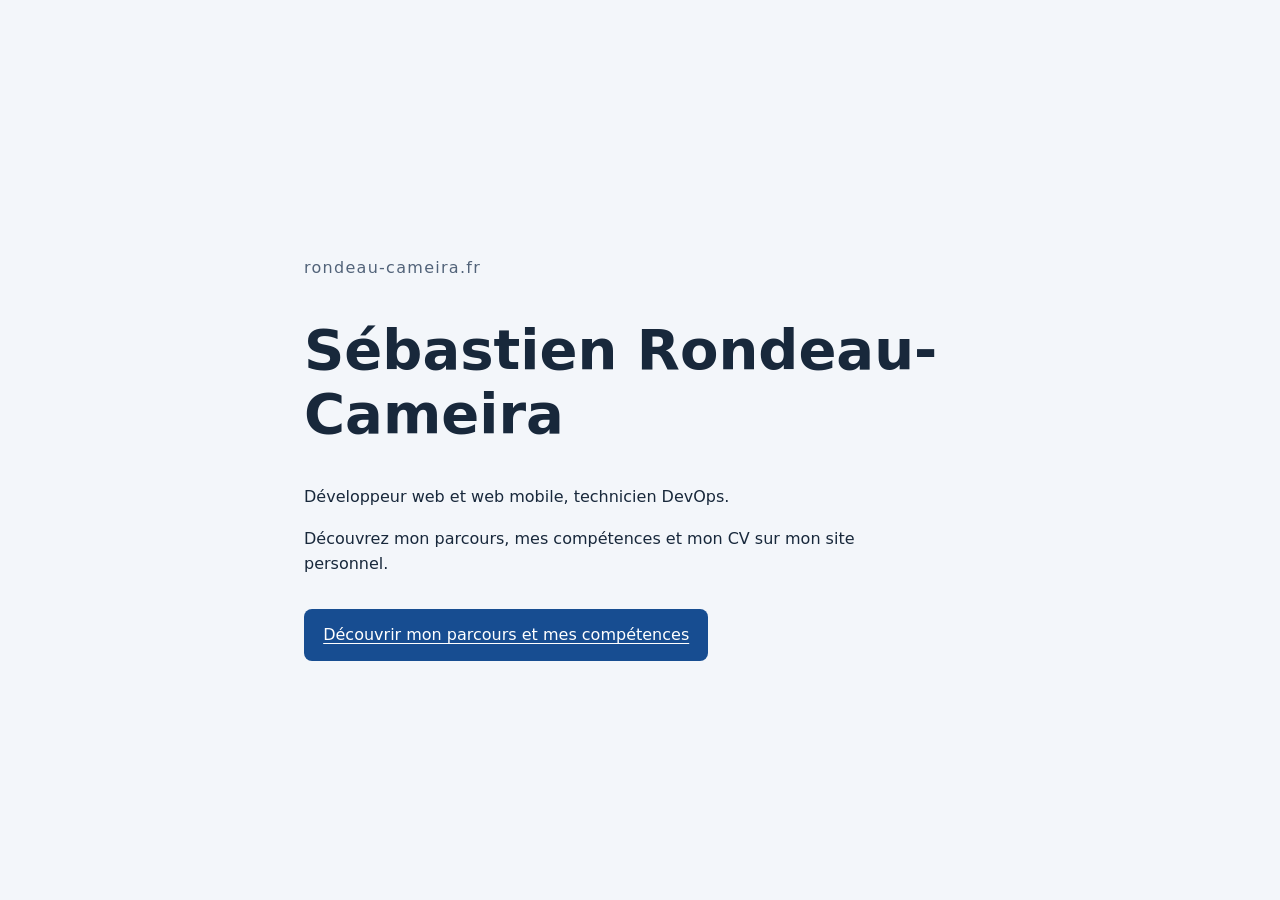
==== index.html @ 517b5387 "Update index.html" ====
<!DOCTYPE html>
<html lang="fr">
<head>
  <meta charset="utf-8">
  <meta name="viewport" content="width=device-width, initial-scale=1.0">
  <title>rondeau-cameira.fr</title>
  <meta name="description" content="Découvrez le parcours, les compétences et le CV de Sébastien Rondeau-Cameira, développeur web et web mobile, technicien DevOps.">
  <meta name="author" content="Sébastien RONDEAU-CAMEIRA">
  <link rel="canonical" href="https://www.rondeau-cameira.fr/">
  <meta property="og:type" content="website">
  <meta property="og:locale" content="fr_FR">
  <meta property="og:site_name" content="Rondeau-Cameira">
  <meta property="og:title" content="Rondeau-Cameira">
  <meta property="og:description" content="Découvrez le parcours, les compétences et le CV de Sébastien Rondeau-Cameira, développeur web et web mobile, technicien DevOps.">
  <meta property="og:url" content="https://www.rondeau-cameira.fr/">
  <meta property="og:image" content="https://www.rondeau-cameira.fr/android-chrome-512x512.png">
  <meta property="og:image:type" content="image/png">
  <meta property="og:image:width" content="512">
  <meta property="og:image:height" content="512">
  <meta property="og:image:alt" content="Icône du site de Sébastien Rondeau-Cameira">
  <link rel="stylesheet" href="styles.css">
  <link rel="icon" href="favicon.ico" sizes="any">
  <link rel="icon" type="image/png" sizes="32x32" href="favicon-32x32.png">
  <link rel="icon" type="image/png" sizes="16x16" href="favicon-16x16.png">
  <link rel="apple-touch-icon" sizes="180x180" href="apple-touch-icon.png">
  <link rel="manifest" href="site.webmanifest">
  <meta name="theme-color" content="#ffffff">
</head>
<body>
  <main>
    <p class="domain">rondeau-cameira.fr</p>
    <h1>Sébastien Rondeau-Cameira</h1>
    <p>Développeur web et web mobile, technicien DevOps.</p>
    <p>Découvrez mon parcours, mes compétences et mon CV sur mon site personnel.</p>
    <a href="https://sebastien.rondeau-cameira.fr/">Découvrir mon parcours et mes compétences</a>
  </main>
</body>
</html>
---- styles.css ----
:root {
  color-scheme: light dark;
  font-family: system-ui, sans-serif;
  line-height: 1.6;
  color: #18283b;
  background: #f3f6fa;
}

* { box-sizing: border-box; }

body {
  margin: 0;
  min-height: 100vh;
  display: grid;
  place-items: center;
  padding: 2rem 1.25rem;
}

main { width: 100%; max-width: 42rem; }
.domain { color: #526379; letter-spacing: 0.08em; }
h1 { font-size: clamp(2rem, 7vw, 3.5rem); line-height: 1.15; overflow-wrap: anywhere; }
p { max-width: 36rem; }

a {
  display: inline-block;
  margin-top: 1rem;
  padding: 0.85rem 1.2rem;
  border-radius: 0.5rem;
  color: #fff;
  background: #174d91;
  text-decoration: underline;
  text-underline-offset: 0.2em;
}

a:hover { background: #103b72; }
a:focus-visible { outline: 3px solid #a34b00; outline-offset: 5px; }

@media (prefers-color-scheme: dark) {
  :root { color: #edf3fb; background: #101c2c; }
  .domain { color: #b2c2d7; }
  a { background: #245ea8; }
  a:hover { background: #2b6ec3; }
  a:focus-visible { outline-color: #ffbe73; }
}
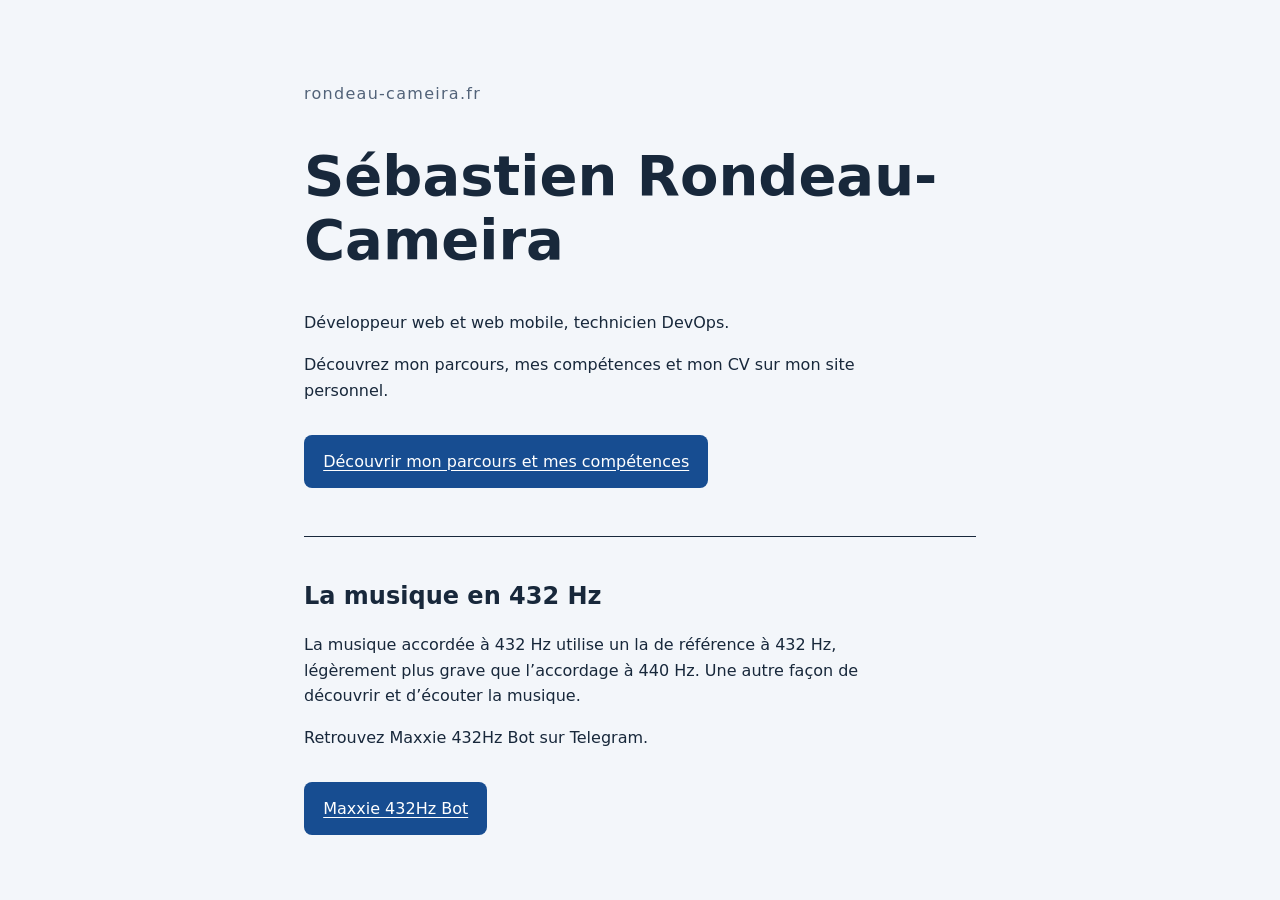
==== commit 8d303a66: "Add 432 Hz music section and Maxxie Telegram link" ====
--- a/index.html
+++ b/index.html
@@ -33,6 +33,12 @@
     <p>Développeur web et web mobile, technicien DevOps.</p>
     <p>Découvrez mon parcours, mes compétences et mon CV sur mon site personnel.</p>
     <a href="https://sebastien.rondeau-cameira.fr/">Découvrir mon parcours et mes compétences</a>
+    <section class="music" aria-labelledby="music-title">
+      <h2 id="music-title">La musique en 432 Hz</h2>
+      <p>La musique accordée à 432 Hz utilise un la de référence à 432 Hz, légèrement plus grave que l’accordage à 440 Hz. Une autre façon de découvrir et d’écouter la musique.</p>
+      <p>Retrouvez Maxxie 432Hz Bot sur Telegram.</p>
+      <a href="https://t.me/Maxxie_432Hz_Bot">Maxxie 432Hz Bot</a>
+    </section>
   </main>
 </body>
 </html>
--- a/styles.css
+++ b/styles.css
@@ -20,6 +20,8 @@
 .domain { color: #526379; letter-spacing: 0.08em; }
 h1 { font-size: clamp(2rem, 7vw, 3.5rem); line-height: 1.15; overflow-wrap: anywhere; }
 p { max-width: 36rem; }
+.music { margin-top: 3rem; padding-top: 1.5rem; border-top: 1px solid currentColor; }
+.music h2 { font-size: 1.5rem; line-height: 1.3; }
 
 a {
   display: inline-block;
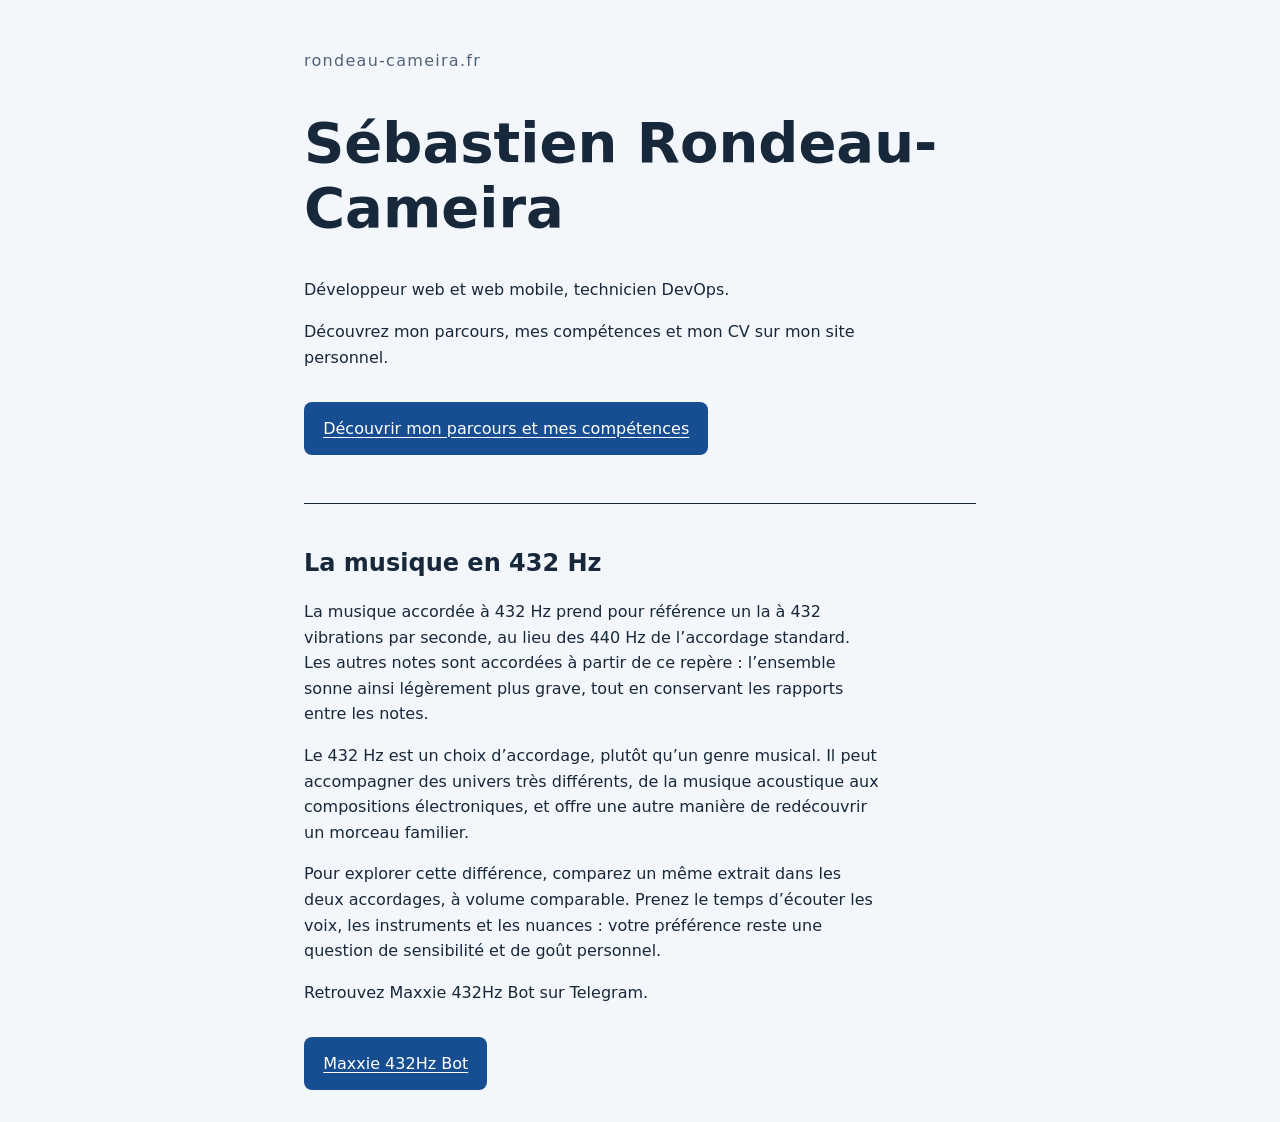
==== commit 58b7cd01: "Expand description of 432 Hz music" ====
--- a/index.html
+++ b/index.html
@@ -35,7 +35,9 @@
     <a href="https://sebastien.rondeau-cameira.fr/">Découvrir mon parcours et mes compétences</a>
     <section class="music" aria-labelledby="music-title">
       <h2 id="music-title">La musique en 432 Hz</h2>
-      <p>La musique accordée à 432 Hz utilise un la de référence à 432 Hz, légèrement plus grave que l’accordage à 440 Hz. Une autre façon de découvrir et d’écouter la musique.</p>
+      <p>La musique accordée à 432 Hz prend pour référence un la à 432 vibrations par seconde, au lieu des 440 Hz de l’accordage standard. Les autres notes sont accordées à partir de ce repère : l’ensemble sonne ainsi légèrement plus grave, tout en conservant les rapports entre les notes.</p>
+      <p>Le 432 Hz est un choix d’accordage, plutôt qu’un genre musical. Il peut accompagner des univers très différents, de la musique acoustique aux compositions électroniques, et offre une autre manière de redécouvrir un morceau familier.</p>
+      <p>Pour explorer cette différence, comparez un même extrait dans les deux accordages, à volume comparable. Prenez le temps d’écouter les voix, les instruments et les nuances : votre préférence reste une question de sensibilité et de goût personnel.</p>
       <p>Retrouvez Maxxie 432Hz Bot sur Telegram.</p>
       <a href="https://t.me/Maxxie_432Hz_Bot">Maxxie 432Hz Bot</a>
     </section>
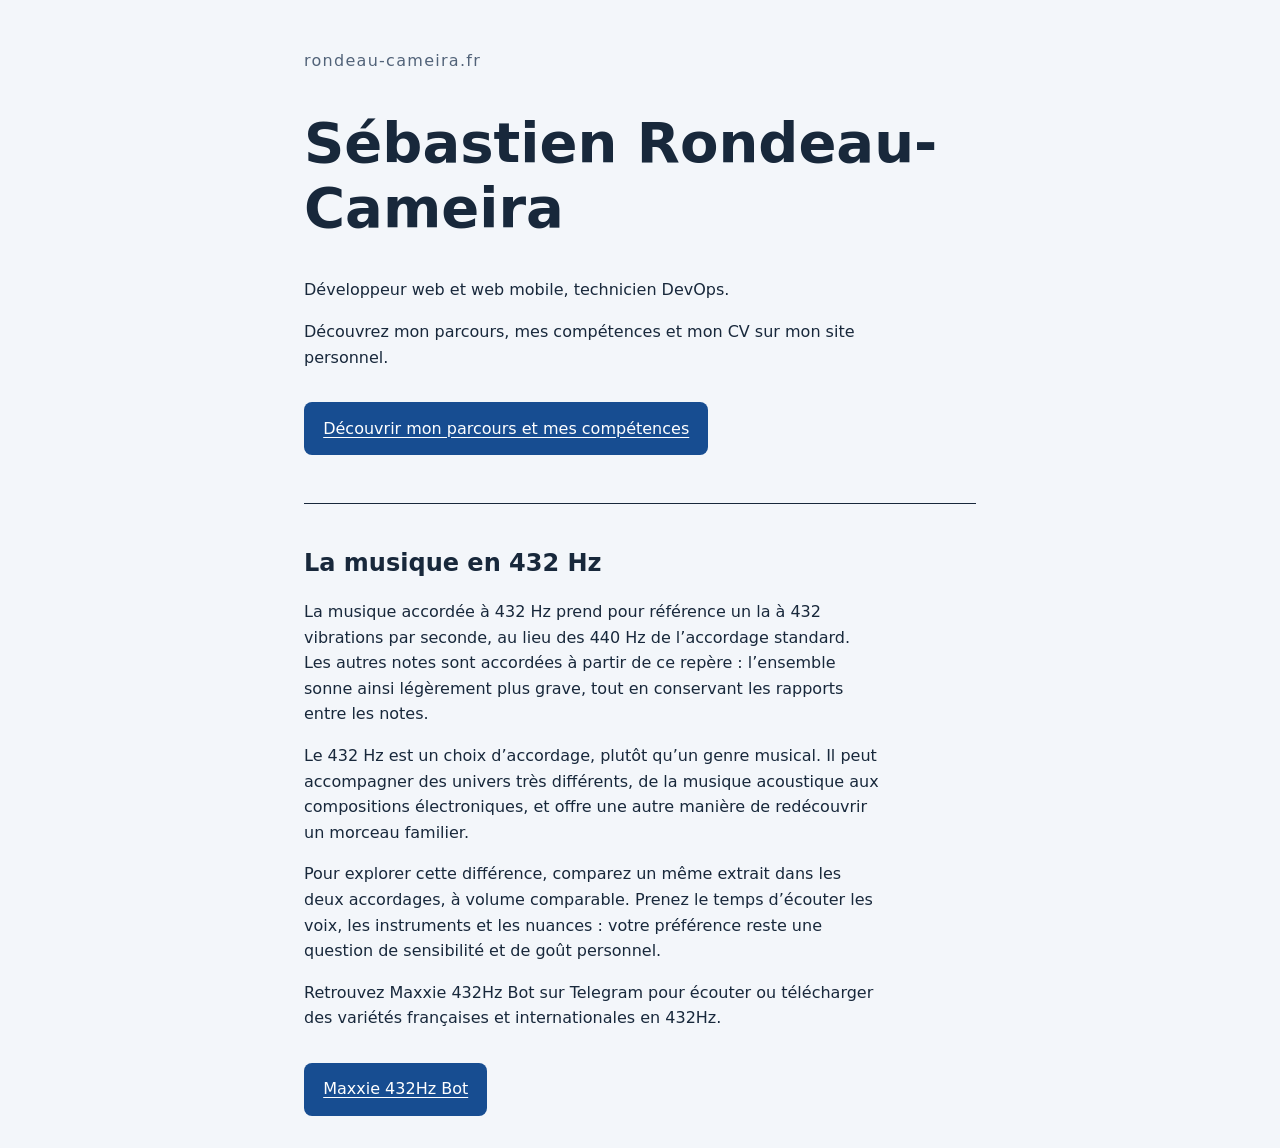
==== commit a993aa27: "Update Maxxie 432Hz Bot description" ====
--- a/index.html
+++ b/index.html
@@ -38,7 +38,7 @@
       <p>La musique accordée à 432 Hz prend pour référence un la à 432 vibrations par seconde, au lieu des 440 Hz de l’accordage standard. Les autres notes sont accordées à partir de ce repère : l’ensemble sonne ainsi légèrement plus grave, tout en conservant les rapports entre les notes.</p>
       <p>Le 432 Hz est un choix d’accordage, plutôt qu’un genre musical. Il peut accompagner des univers très différents, de la musique acoustique aux compositions électroniques, et offre une autre manière de redécouvrir un morceau familier.</p>
       <p>Pour explorer cette différence, comparez un même extrait dans les deux accordages, à volume comparable. Prenez le temps d’écouter les voix, les instruments et les nuances : votre préférence reste une question de sensibilité et de goût personnel.</p>
-      <p>Retrouvez Maxxie 432Hz Bot sur Telegram.</p>
+      <p>Retrouvez Maxxie 432Hz Bot sur Telegram pour écouter ou télécharger des variétés françaises et internationales en 432Hz.</p>
       <a href="https://t.me/Maxxie_432Hz_Bot">Maxxie 432Hz Bot</a>
     </section>
   </main>
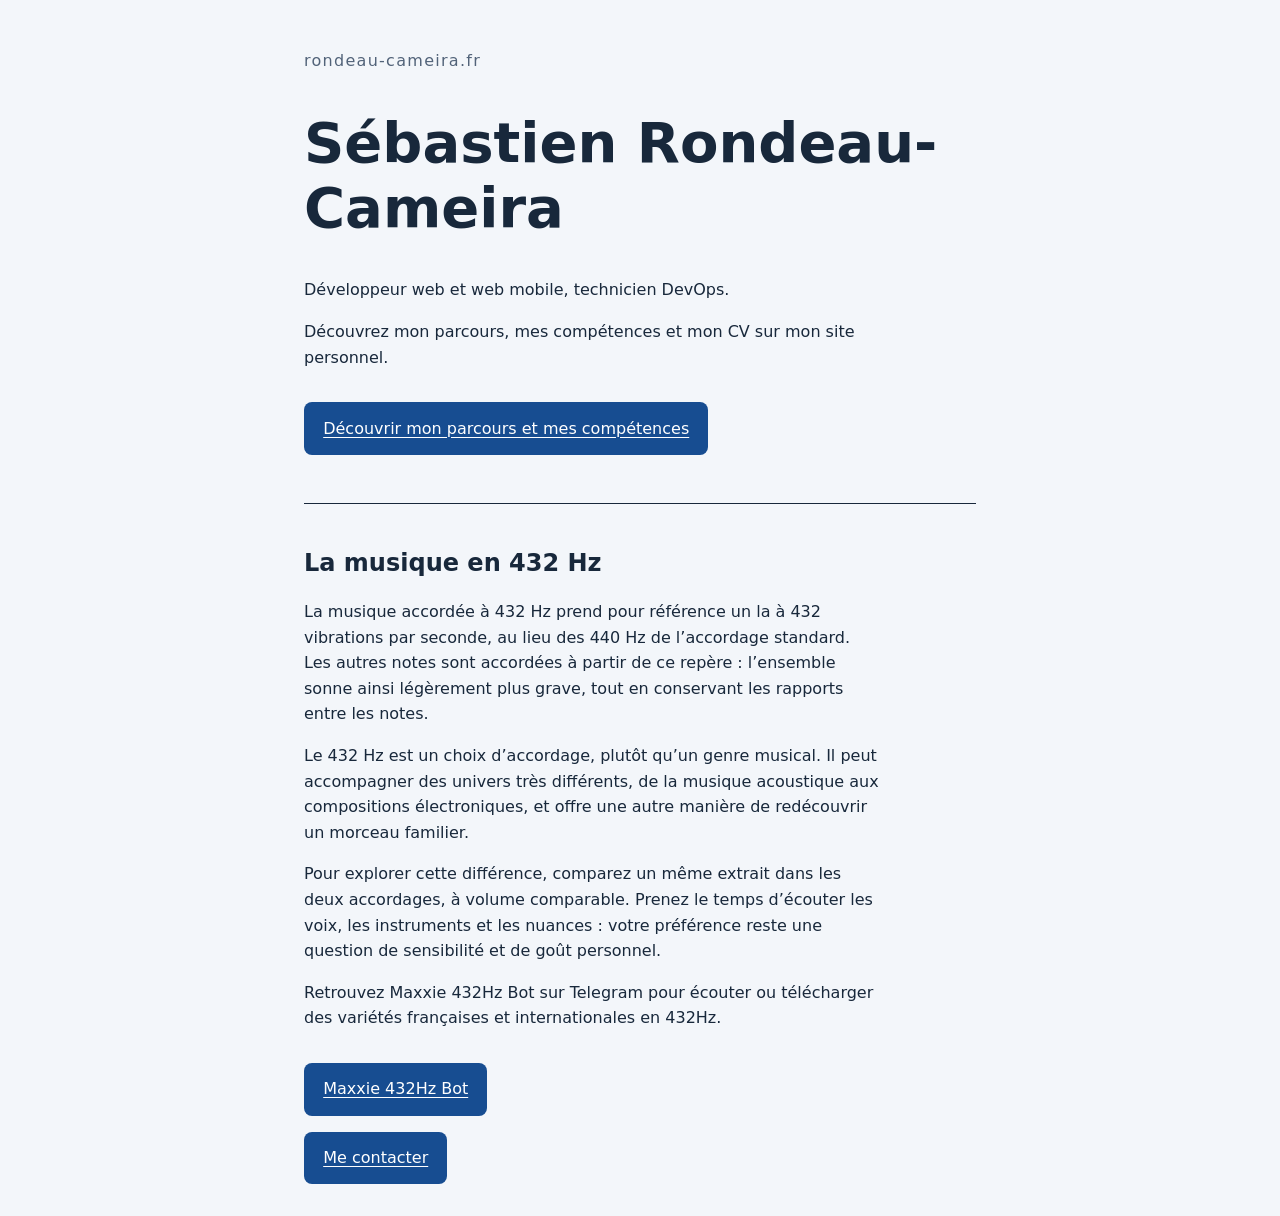
==== commit ab1947be: "Add accessible Formspree contact page" ====
--- a/index.html
+++ b/index.html
@@ -41,6 +41,7 @@
       <p>Retrouvez Maxxie 432Hz Bot sur Telegram pour écouter ou télécharger des variétés françaises et internationales en 432Hz.</p>
       <a href="https://t.me/Maxxie_432Hz_Bot">Maxxie 432Hz Bot</a>
     </section>
+    <nav aria-label="Contact"><a href="contact/">Me contacter</a></nav>
   </main>
 </body>
 </html>
--- a/styles.css
+++ b/styles.css
@@ -23,7 +23,7 @@
 .music { margin-top: 3rem; padding-top: 1.5rem; border-top: 1px solid currentColor; }
 .music h2 { font-size: 1.5rem; line-height: 1.3; }
 
-a {
+a, button {
   display: inline-block;
   margin-top: 1rem;
   padding: 0.85rem 1.2rem;
@@ -34,13 +34,29 @@
   text-underline-offset: 0.2em;
 }
 
-a:hover { background: #103b72; }
-a:focus-visible { outline: 3px solid #a34b00; outline-offset: 5px; }
+a:hover, button:hover { background: #103b72; }
+a:focus-visible, button:focus-visible, input:focus-visible, textarea:focus-visible { outline: 3px solid #a34b00; outline-offset: 5px; }
+
+button { font: inherit; border: 0; cursor: pointer; }
+.contact-form { display: grid; gap: 1.25rem; margin-top: 2rem; }
+.contact-form label { display: block; margin-bottom: 0.4rem; font-weight: 600; }
+.contact-form input, .contact-form textarea {
+  width: 100%;
+  padding: 0.75rem;
+  font: inherit;
+  color: inherit;
+  background: transparent;
+  border: 1px solid currentColor;
+  border-radius: 0.35rem;
+}
+.contact-form textarea { resize: vertical; min-height: 10rem; }
+.contact-form button { justify-self: start; margin-top: 0; }
+#form-info { font-size: 0.9rem; margin: 0; }
 
 @media (prefers-color-scheme: dark) {
   :root { color: #edf3fb; background: #101c2c; }
   .domain { color: #b2c2d7; }
-  a { background: #245ea8; }
-  a:hover { background: #2b6ec3; }
-  a:focus-visible { outline-color: #ffbe73; }
+  a, button { background: #245ea8; }
+  a:hover, button:hover { background: #2b6ec3; }
+  a:focus-visible, button:focus-visible, input:focus-visible, textarea:focus-visible { outline-color: #ffbe73; }
 }
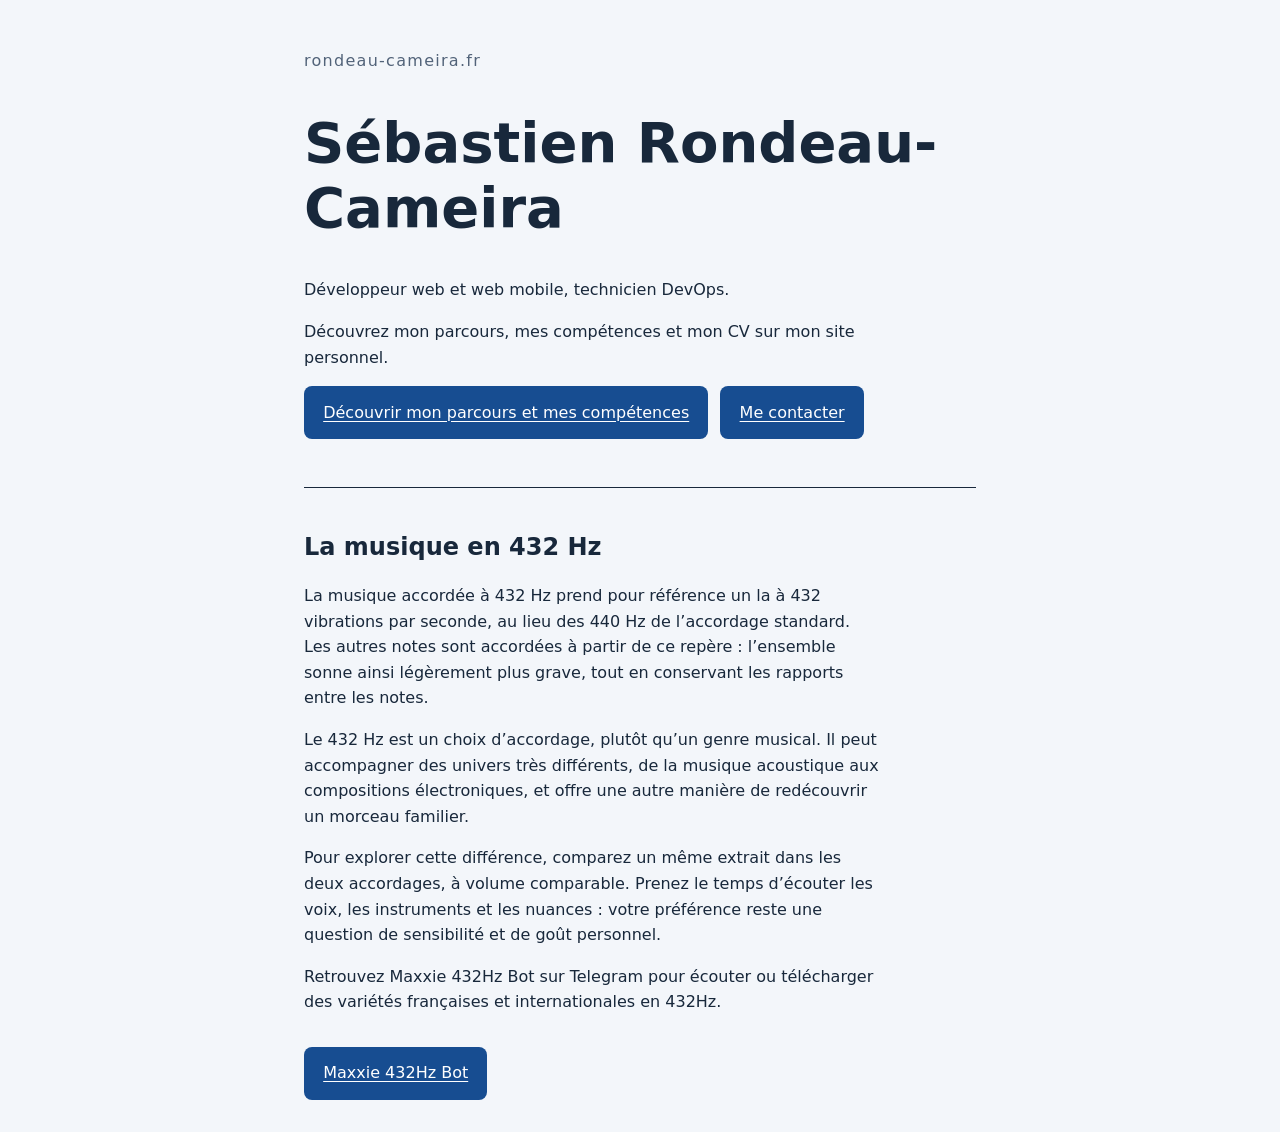
==== commit eb4fb832: "Place contact button beside profile link" ====
--- a/index.html
+++ b/index.html
@@ -32,7 +32,10 @@
     <h1>Sébastien Rondeau-Cameira</h1>
     <p>Développeur web et web mobile, technicien DevOps.</p>
     <p>Découvrez mon parcours, mes compétences et mon CV sur mon site personnel.</p>
-    <a href="https://sebastien.rondeau-cameira.fr/">Découvrir mon parcours et mes compétences</a>
+    <nav class="intro-actions" aria-label="Parcours et contact">
+      <a href="https://sebastien.rondeau-cameira.fr/">Découvrir mon parcours et mes compétences</a>
+      <a href="contact/">Me contacter</a>
+    </nav>
     <section class="music" aria-labelledby="music-title">
       <h2 id="music-title">La musique en 432 Hz</h2>
       <p>La musique accordée à 432 Hz prend pour référence un la à 432 vibrations par seconde, au lieu des 440 Hz de l’accordage standard. Les autres notes sont accordées à partir de ce repère : l’ensemble sonne ainsi légèrement plus grave, tout en conservant les rapports entre les notes.</p>
@@ -41,7 +44,6 @@
       <p>Retrouvez Maxxie 432Hz Bot sur Telegram pour écouter ou télécharger des variétés françaises et internationales en 432Hz.</p>
       <a href="https://t.me/Maxxie_432Hz_Bot">Maxxie 432Hz Bot</a>
     </section>
-    <nav aria-label="Contact"><a href="contact/">Me contacter</a></nav>
   </main>
 </body>
 </html>
--- a/styles.css
+++ b/styles.css
@@ -20,6 +20,8 @@
 .domain { color: #526379; letter-spacing: 0.08em; }
 h1 { font-size: clamp(2rem, 7vw, 3.5rem); line-height: 1.15; overflow-wrap: anywhere; }
 p { max-width: 36rem; }
+.intro-actions { display: flex; flex-wrap: wrap; gap: 0.75rem; margin-top: 1rem; }
+.intro-actions a { margin-top: 0; }
 .music { margin-top: 3rem; padding-top: 1.5rem; border-top: 1px solid currentColor; }
 .music h2 { font-size: 1.5rem; line-height: 1.3; }
 
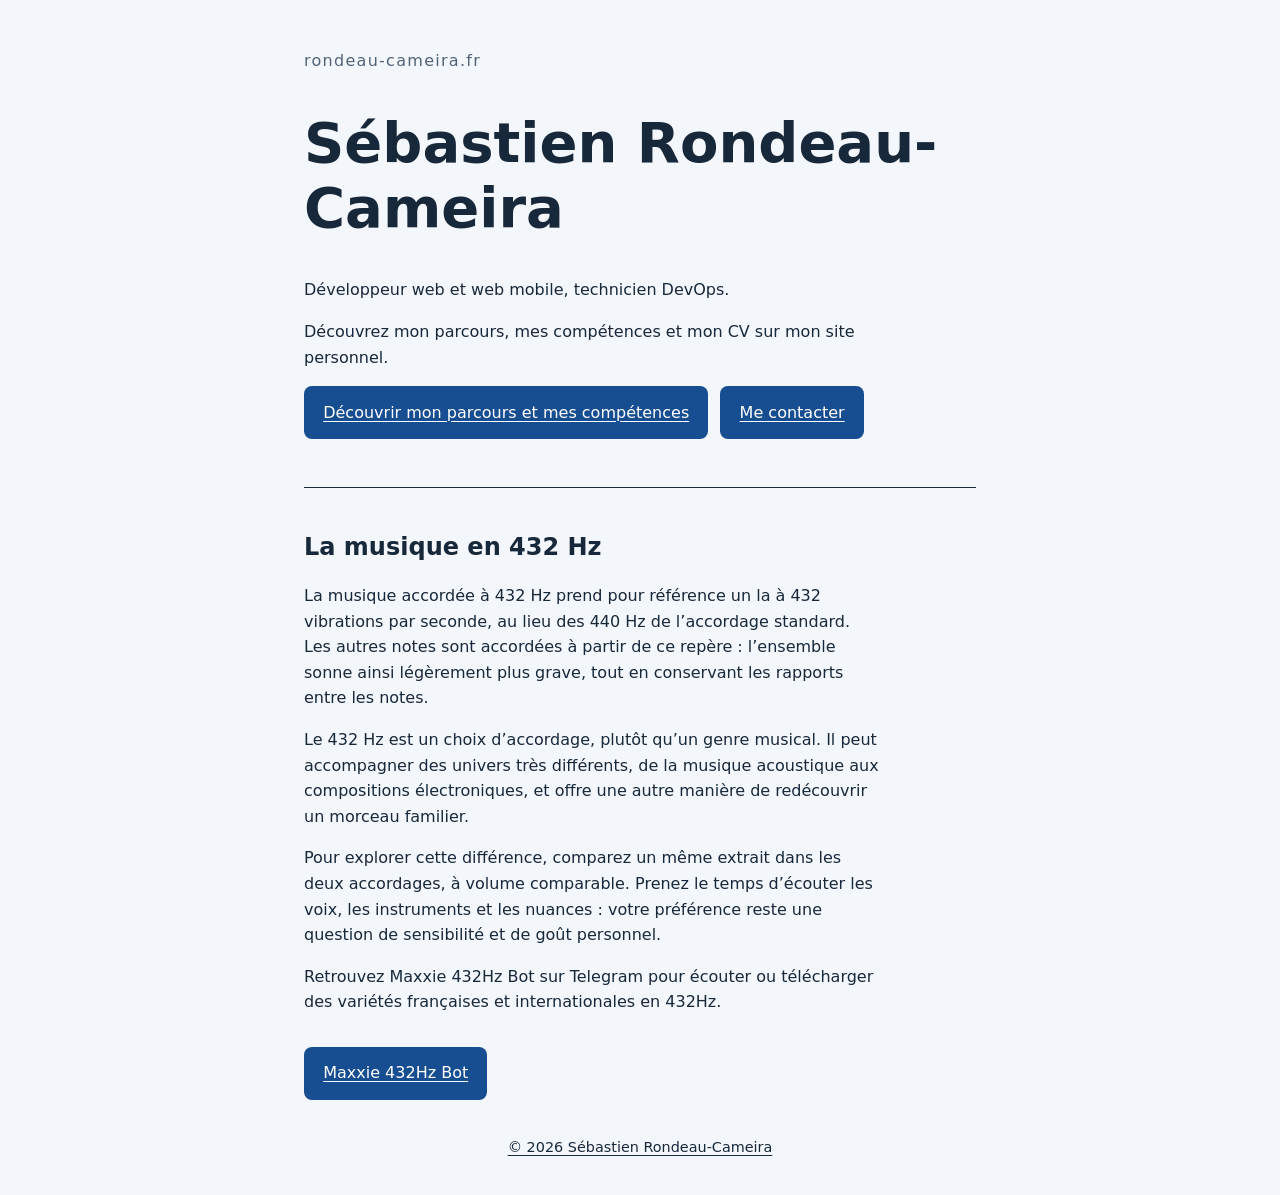
==== commit 04307540: "Add copyright footer to homepage and contact page" ====
--- a/index.html
+++ b/index.html
@@ -45,5 +45,8 @@
       <a href="https://t.me/Maxxie_432Hz_Bot">Maxxie 432Hz Bot</a>
     </section>
   </main>
+  <footer class="site-footer">
+    <a href="https://sebastien.rondeau-cameira.fr">© 2026 Sébastien Rondeau-Cameira</a>
+  </footer>
 </body>
 </html>
--- a/styles.css
+++ b/styles.css
@@ -12,6 +12,8 @@
   margin: 0;
   min-height: 100vh;
   display: grid;
+  grid-template-rows: 1fr auto;
+  gap: 2rem;
   place-items: center;
   padding: 2rem 1.25rem;
 }
@@ -62,3 +64,7 @@
   a:hover, button:hover { background: #2b6ec3; }
   a:focus-visible, button:focus-visible, input:focus-visible, textarea:focus-visible { outline-color: #ffbe73; }
 }
+
+.site-footer { width: 100%; max-width: 42rem; text-align: center; font-size: 0.9rem; }
+.site-footer a { margin: 0; padding: 0.25rem; color: inherit; background: transparent; }
+.site-footer a:hover { text-decoration-thickness: 2px; }
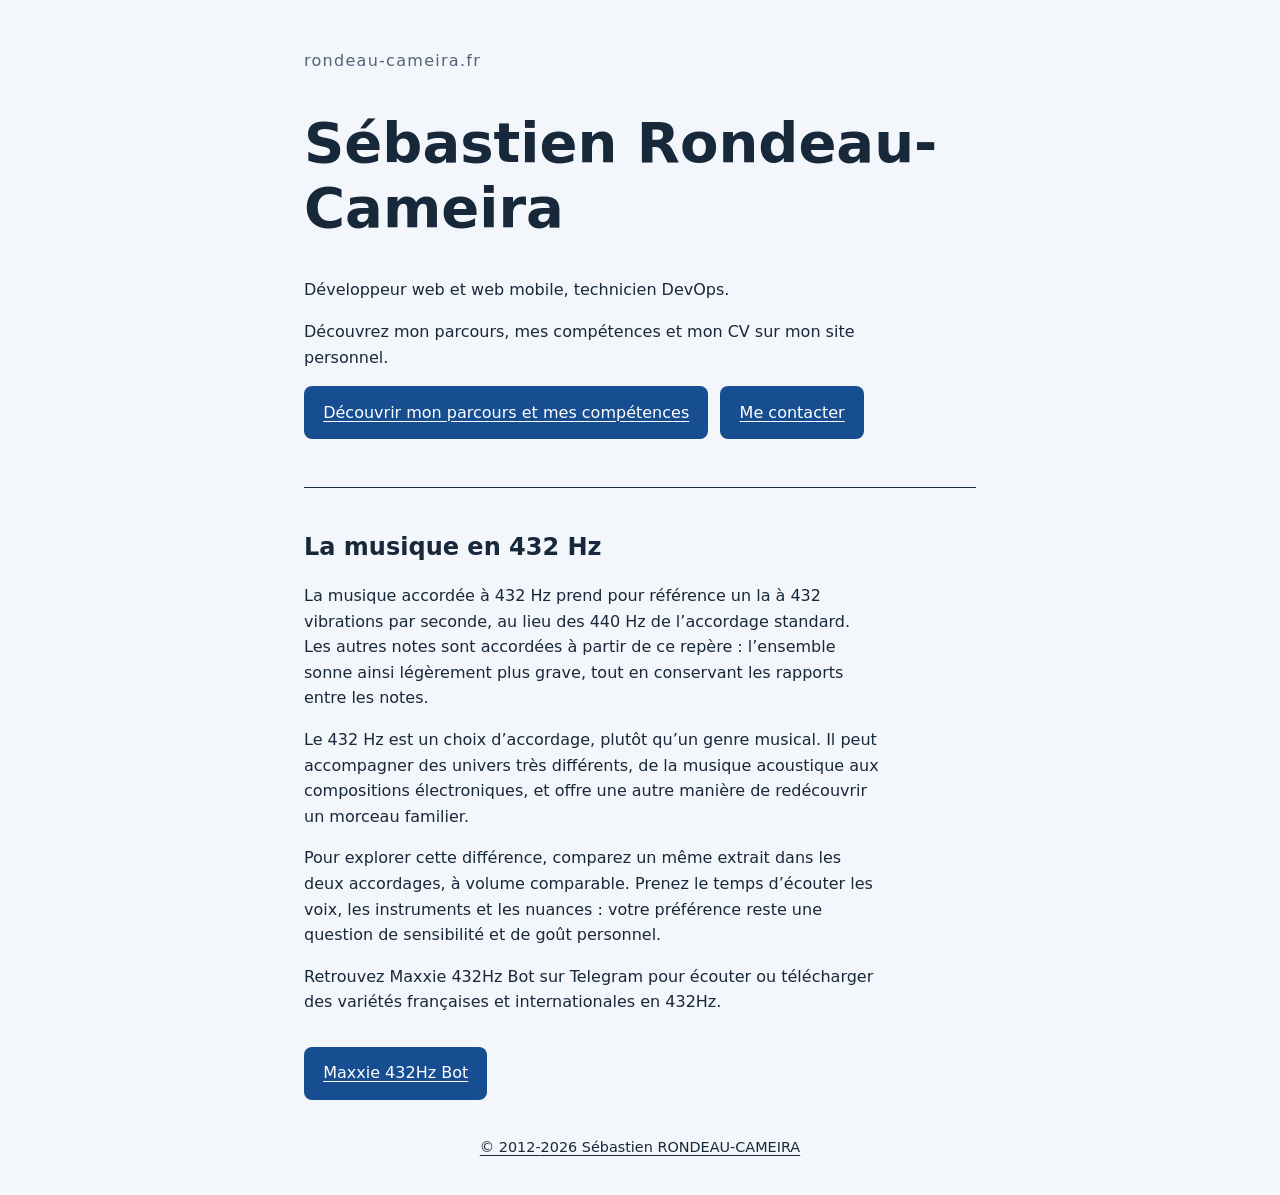
==== commit bf8e212a: "Ajout du lien copyright" ====
--- a/index.html
+++ b/index.html
@@ -46,7 +46,7 @@
     </section>
   </main>
   <footer class="site-footer">
-    <a href="https://sebastien.rondeau-cameira.fr">© 2026 Sébastien Rondeau-Cameira</a>
+    <a href="https://sebastien.rondeau-cameira.fr">© 2012-<script>document.write(new Date().getFullYear())</script> Sébastien RONDEAU-CAMEIRA</a>
   </footer>
 </body>
 </html>
